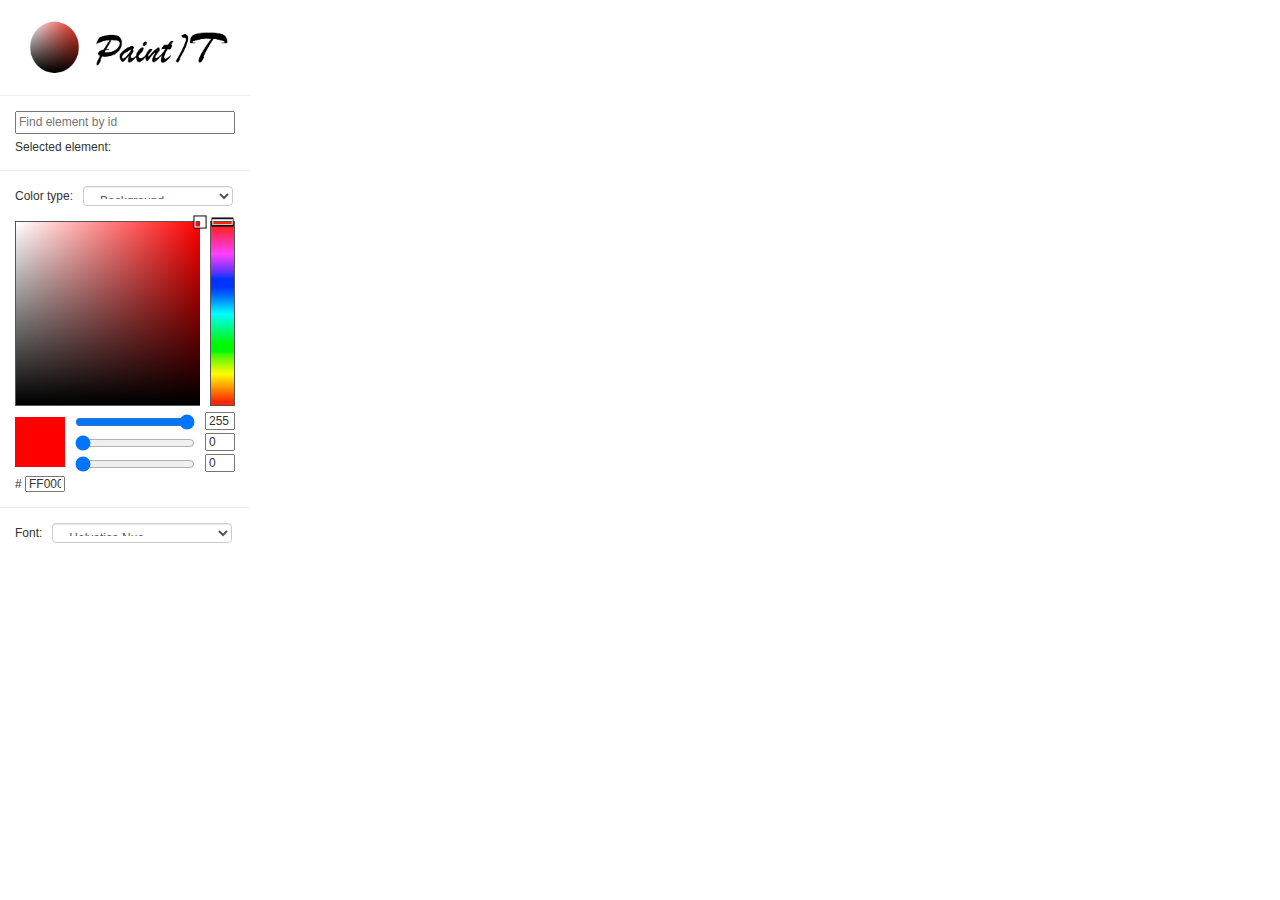
==== content/index.html @ ed67bf1e "Refactored" ====
<html>
  <head>
    <title>PaintIT</title>

    <script type="text/javascript" src="js/jquery-1.11.1.min.js"></script>
    <script type="text/javascript" src="js/bootstrap.min.js"></script>

    <link rel="stylesheet" type="text/css" href="css/bootstrap.min.css">
    <link rel="stylesheet" type="text/css" href="css/index.css">
  </head>
  <body class="notSelectable">
    <div id="content" class="PaintIT_ignore">
      <div id="logoWrapper">
        <div id="logo"></div>
      </div>
      <hr>
      <input id="searchTextField" class="typeahead PaintIT_ignore" type="text" placeholder="Find element by id">
      <div id="selectionDisplayWrapper" class="PaintIT_ignore">
        <p class="PaintIT_ignore">Selected element:</p><p id="selectedItemParagraph" class="PaintIT_ignore"></p>
      </div>
      <hr>
      <div id="canvasWrapper" class="PaintIT_ignore notSelectable">
        <div id="colorTypeWrapper">
          <p>Color type:</p>
          <select id="colorTypeSelector" class="form-control">
            <option>Background</option>
            <option>Foreground</option>
            <option>Border</option>
            <option>Box-shadow</option>
          </select>
        </div>
        <div id="canvasLeftBase" class="PaintIT_ignore notSelectable">
           <div id="canvasLeftGradient" class="PaintIT_ignore notSelectable">
            <div id="canvasLeftMarker" class="PaintIT_ignore notSelectable"></div>
          </div>
        </div>
        <div id="canvasRight" class="PaintIT_ignore notSelectable">
          <div id="canvasRightMarker" class="PaintIT_ignore notSelectable"></div>
        </div>
        <div id="currentColorWrapper" class="PaintIT_ignore notSelectable">
          <div id="currentColorDiv" class="PaintIT_ignore notSelectable"></div>
          <input id="sliderR" type="range"  min="0" max="255" value="255" class="PaintIT_ignore notSelectable slider" />
          <input id="textR" type="text" class="PaintIT_ignore notSelectable textbox" value="255" />
          <input id="sliderG" type="range"  min="0" max="255" value="0" class="PaintIT_ignore notSelectable slider" />
          <input id="textG" type="text" class="PaintIT_ignore notSelectable textbox" value="0" />
          <input id="sliderB" type="range"  min="0" max="255" value="0" class="PaintIT_ignore notSelectable slider" />
          <input id="textB" type="text" class="PaintIT_ignore notSelectable textbox" value="0" />
        </div>
        <div id="currentColorParagraphWrapper" class="PaintIT_ignore">
            <p class="PaintIT_ignore">#</p>
            <input type="text" class="PaintIT_ignore" id="currentColorHex" value="FF0000"/>
        </div>
      </div>
      <hr>
      <div id="fontTypeWrapper">
          <p>Font:</p>
          <select id="fontSelector" class="form-control">
            <option>Helvetica Nue</option>
            <option>Helvetica</option>
            <option>Arial</option>
            <option>Trebuchet MS</option>
          </select>
        </div>
    </div>
    <script type="text/javascript" src="../extension.js"></script>
    <script type="text/javascript" src="js/search.js"></script>
    <script type="text/javascript" src="js/canvasMarker.js"></script>
    <script type="text/javascript" src="js/color.js"></script>
    <script type="text/javascript" src="js/main.js"></script>
  </body>
</html>
---- content/css/index.css ----
hr {
	float: left;
	width: 250px;
	margin-left: -15px;
	border-top: 1px solid #EEEEEE;
	margin-top: 15px;
	margin-bottom: 15px;
}

.notSelectable {
	-webkit-touch-callout: none;
	-webkit-user-select: none;
	-khtml-user-select: none;
	-moz-user-select: none;
	-ms-user-select: none;
	user-select: none;
	cursor: default;
}

#content {
	width: 250px;
	padding: 15px;
}
#content h1 {
	margin-top: 0;
	margin-bottom: 20px;
	font-size: 22px;
}
#logoWrapper {
	float: left;
	width: 100%;
	height: 65px;
	background-size: 100% 100%;
	background-position: 0 0;
	background-repeat: no-repeat;
	background-image: url("../img/largeIcon.png");
}
#searchTextField {
	width: 100%;
	font-size: 12px;
}
#selectionDisplayWrapper {
	width: 100%;
	margin-top: 5px;
}
#selectionDisplayWrapper p {
	float: left;
	height: 16px;
	font-size: 12px;
	line-height: 16px;
	font-weight: normal;
	margin: 0;
}
#selectedItemParagraph {
	padding-left: 10px;
}
#colorTypeWrapper {
	width: 100%;
	float: left;
	margin-bottom: 15px;
}
#colorTypeWrapper p {
	float: left;
	height: 20px;
	font-size: 12px;
	line-height: 20px;
	font-weight: normal;
	margin: 0;
}
#colorTypeSelector {
	float: left;
	height: 20px;
	width: 150px;
	margin-left: 10px;
	font-size: 12px;
}
#canvasWrapper {
	width: 100%;
}
#canvasLeftBase {
	width: 185px;
	height: 185px;
	float: left;
	background: rgb(255,255,255); /* Old browsers */
	background: -moz-linear-gradient(left,  rgba(255,255,255,1) 0%, rgba(255,0,0,1) 100%); /* FF3.6+ */
	background: -webkit-gradient(linear, left top, right top, color-stop(0%,rgba(255,255,255,1)), color-stop(100%,rgba(255,0,0,1))); /* Chrome,Safari4+ */
	background: -webkit-linear-gradient(left,  rgba(255,255,255,1) 0%,rgba(255,0,0,1) 100%); /* Chrome10+,Safari5.1+ */
	background: -o-linear-gradient(left,  rgba(255,255,255,1) 0%,rgba(255,0,0,1) 100%); /* Opera 11.10+ */
	background: -ms-linear-gradient(left,  rgba(255,255,255,1) 0%,rgba(255,0,0,1) 100%); /* IE10+ */
	background: linear-gradient(to right,  rgba(255,255,255,1) 0%,rgba(255,0,0,1) 100%); /* W3C */
	filter: progid:DXImageTransform.Microsoft.gradient( startColorstr='#ffffff', endColorstr='#ff0000',GradientType=1 ); /* IE6-9 */
	box-sizing:border-box;
  	-moz-box-sizing:border-box;
  	-webkit-box-sizing:border-box;
  	border: 1px solid #555555;
  	border-right: none;
}
#canvasLeftGradient {
	width: 100%;
	height: 100%;
	float: left;
	background-size: 100% 100%;
	background-position: 0 0;
	background-repeat: no-repeat;
	background-image: url("../img/leftPicker.png");
}
#canvasRight {
	margin-left: 10px;
	width: 25px;
	height: 185px;
	float: left;
	background-size: 100% 100%;
	background-position: 0 0;
	background-repeat: no-repeat;
	background-image: url("../img/rightPicker.png");
	box-sizing:border-box;
  	-moz-box-sizing:border-box;
  	-webkit-box-sizing:border-box;
  	border: 1px solid #555555;
}
#canvasLeftMarker {
	width: 14px;
	height: 14px;
	float: left;
	position: relative;
	top: -7px;
	left: 177px;
	background-size: 100% 100%;
	background-position: 0 0;
	background-repeat: no-repeat;
	background-image: url("../img/leftMarker.png");
}
#canvasRightMarker {
	width: 100%;
	height: 10px;
	float: left;
	position: relative;
	top: -5px;
	background-size: 100% 100%;
	background-position: 0 0;
	background-repeat: no-repeat;
	background-image: url("../img/rightMarker.png");
}
#currentColorWrapper {
	float: left;
	width: 220px;
	margin-top: 5px;
}
#currentColorDiv {
	width: 50px;
	height: 50px;
	float: left;
	background-color: red;
	margin-top: 6px;
}
#currentColorWrapper .slider {
	float: left;
	width: 120px;
	margin-left: 10px;
	margin-top: 3px;
	margin-bottom: 2px;
}
#currentColorWrapper .textbox {
	float: left;
	width: 30px;
	margin-left: 10px;
	height: 18px;
	margin-top: 1px;
	margin-bottom: 1px;
	font-size: 12px;
}
#currentColorParagraphWrapper {
	width: 100%;
	float: left;
	margin-top: 2px;
}
#currentColorParagraphWrapper p {
	float: left;
	height: 16px;
	line-height: 16px;
	margin: 0;
	font-size: 12px;
	width: 10px;
}
#currentColorParagraphWrapper input {
	float: left;
	height: 16px;
	line-height: 16px;
	margin: 0;
	font-size: 12px;
	width: 40px;
}
#fontTypeWrapper {
	width: 100%;
	float: left;
	margin-bottom: 15px;
}
#fontTypeWrapper p {
	float: left;
	height: 20px;
	font-size: 12px;
	line-height: 20px;
	font-weight: normal;
	margin: 0;
}
#fontSelector {
	float: left;
	height: 20px;
	width: 180px;
	margin-left: 10px;
	font-size: 12px;
}
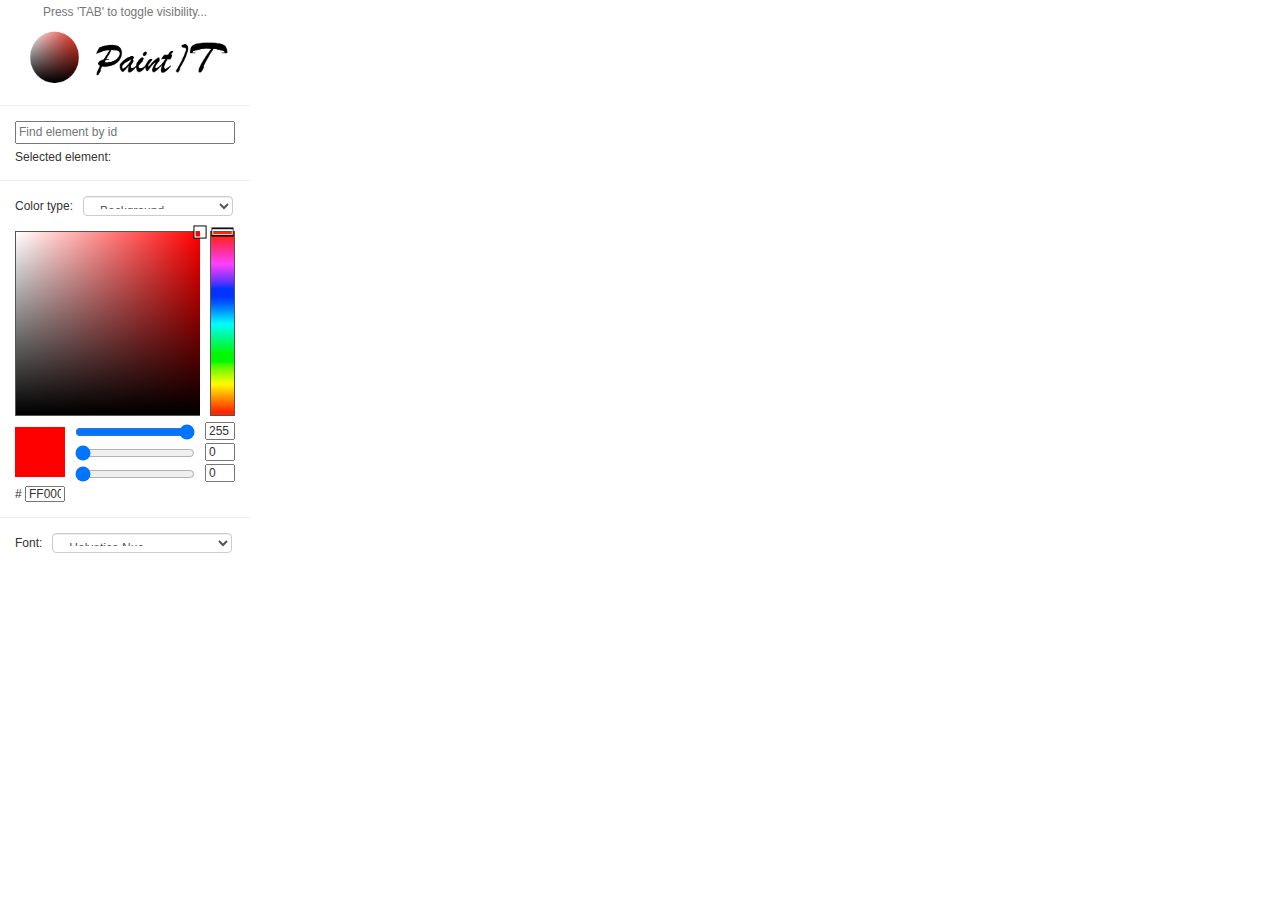
==== commit 81361294: "Safety commit during taking input in RGB-fields and moving markers based on color." ====
--- a/content/index.html
+++ b/content/index.html
@@ -10,49 +10,53 @@
   </head>
   <body class="notSelectable">
     <div id="content" class="PaintIT_ignore">
-      <div id="logoWrapper">
-        <div id="logo"></div>
+      <div id="minimizedWrapper">
+        <p>Press 'TAB' to toggle visibility...</p>
       </div>
-      <hr>
-      <input id="searchTextField" class="typeahead PaintIT_ignore" type="text" placeholder="Find element by id">
-      <div id="selectionDisplayWrapper" class="PaintIT_ignore">
-        <p class="PaintIT_ignore">Selected element:</p><p id="selectedItemParagraph" class="PaintIT_ignore"></p>
-      </div>
-      <hr>
-      <div id="canvasWrapper" class="PaintIT_ignore notSelectable">
-        <div id="colorTypeWrapper">
-          <p>Color type:</p>
-          <select id="colorTypeSelector" class="form-control">
-            <option>Background</option>
-            <option>Foreground</option>
-            <option>Border</option>
-            <option>Box-shadow</option>
-          </select>
+      <div id="mainWrapper">
+        <div id="logoWrapper">
+          <div id="logo"></div>
         </div>
-        <div id="canvasLeftBase" class="PaintIT_ignore notSelectable">
-           <div id="canvasLeftGradient" class="PaintIT_ignore notSelectable">
-            <div id="canvasLeftMarker" class="PaintIT_ignore notSelectable"></div>
+        <hr>
+        <input id="searchTextField" class="typeahead PaintIT_ignore" type="text" placeholder="Find element by id">
+        <div id="selectionDisplayWrapper" class="PaintIT_ignore">
+          <p class="PaintIT_ignore">Selected element:</p><p id="selectedItemParagraph" class="PaintIT_ignore"></p>
+        </div>
+        <hr>
+        <div id="canvasWrapper" class="PaintIT_ignore notSelectable">
+          <div id="colorTypeWrapper">
+            <p>Color type:</p>
+            <select id="colorTypeSelector" class="form-control">
+              <option>Background</option>
+              <option>Foreground</option>
+              <option>Border</option>
+              <option>Box-shadow</option>
+            </select>
+          </div>
+          <div id="canvasLeftBase" class="PaintIT_ignore notSelectable">
+             <div id="canvasLeftGradient" class="PaintIT_ignore notSelectable">
+              <div id="canvasLeftMarker" class="PaintIT_ignore notSelectable"></div>
+            </div>
+          </div>
+          <div id="canvasRight" class="PaintIT_ignore notSelectable">
+            <div id="canvasRightMarker" class="PaintIT_ignore notSelectable"></div>
+          </div>
+          <div id="currentColorWrapper" class="PaintIT_ignore notSelectable">
+            <div id="currentColorDiv" class="PaintIT_ignore notSelectable"></div>
+            <input id="sliderR" type="range"  min="0" max="255" value="255" class="PaintIT_ignore notSelectable slider" />
+            <input id="textR" type="text" class="PaintIT_ignore notSelectable textbox" value="255" />
+            <input id="sliderG" type="range"  min="0" max="255" value="0" class="PaintIT_ignore notSelectable slider" />
+            <input id="textG" type="text" class="PaintIT_ignore notSelectable textbox" value="0" />
+            <input id="sliderB" type="range"  min="0" max="255" value="0" class="PaintIT_ignore notSelectable slider" />
+            <input id="textB" type="text" class="PaintIT_ignore notSelectable textbox" value="0" />
+          </div>
+          <div id="currentColorParagraphWrapper" class="PaintIT_ignore">
+              <p class="PaintIT_ignore">#</p>
+              <input type="text" class="PaintIT_ignore" id="currentColorHex" value="FF0000"/>
           </div>
         </div>
-        <div id="canvasRight" class="PaintIT_ignore notSelectable">
-          <div id="canvasRightMarker" class="PaintIT_ignore notSelectable"></div>
-        </div>
-        <div id="currentColorWrapper" class="PaintIT_ignore notSelectable">
-          <div id="currentColorDiv" class="PaintIT_ignore notSelectable"></div>
-          <input id="sliderR" type="range"  min="0" max="255" value="255" class="PaintIT_ignore notSelectable slider" />
-          <input id="textR" type="text" class="PaintIT_ignore notSelectable textbox" value="255" />
-          <input id="sliderG" type="range"  min="0" max="255" value="0" class="PaintIT_ignore notSelectable slider" />
-          <input id="textG" type="text" class="PaintIT_ignore notSelectable textbox" value="0" />
-          <input id="sliderB" type="range"  min="0" max="255" value="0" class="PaintIT_ignore notSelectable slider" />
-          <input id="textB" type="text" class="PaintIT_ignore notSelectable textbox" value="0" />
-        </div>
-        <div id="currentColorParagraphWrapper" class="PaintIT_ignore">
-            <p class="PaintIT_ignore">#</p>
-            <input type="text" class="PaintIT_ignore" id="currentColorHex" value="FF0000"/>
-        </div>
-      </div>
-      <hr>
-      <div id="fontTypeWrapper">
+        <hr>
+        <div id="fontTypeWrapper">
           <p>Font:</p>
           <select id="fontSelector" class="form-control">
             <option>Helvetica Nue</option>
@@ -61,11 +65,13 @@
             <option>Trebuchet MS</option>
           </select>
         </div>
+      </div>
     </div>
     <script type="text/javascript" src="../extension.js"></script>
     <script type="text/javascript" src="js/search.js"></script>
     <script type="text/javascript" src="js/canvasMarker.js"></script>
     <script type="text/javascript" src="js/color.js"></script>
+    <script type="text/javascript" src="js/visibilityToggle.js"></script>
     <script type="text/javascript" src="js/main.js"></script>
   </body>
 </html>--- a/content/css/index.css
+++ b/content/css/index.css
@@ -18,13 +18,19 @@
 }
 
 #content {
-	width: 250px;
-	padding: 15px;
+	float: left;
+	width: 250px;
 }
 #content h1 {
 	margin-top: 0;
 	margin-bottom: 20px;
 	font-size: 22px;
+}
+#mainWrapper {
+	float: left;
+	width: 250px;
+	padding: 15px;
+	padding-top: 0;
 }
 #logoWrapper {
 	float: left;
@@ -209,4 +215,19 @@
 	width: 180px;
 	margin-left: 10px;
 	font-size: 12px;
+}
+#minimizedWrapper {
+	float: left;
+	width: 250px;
+	height: 25px;
+	text-align: center;
+}
+#minimizedWrapper p {
+	width: 100%;
+	float: left;
+	margin: 0;
+	height: 25px;
+	line-height: 25px;
+	font-size: 12px;
+	color: 777777;
 }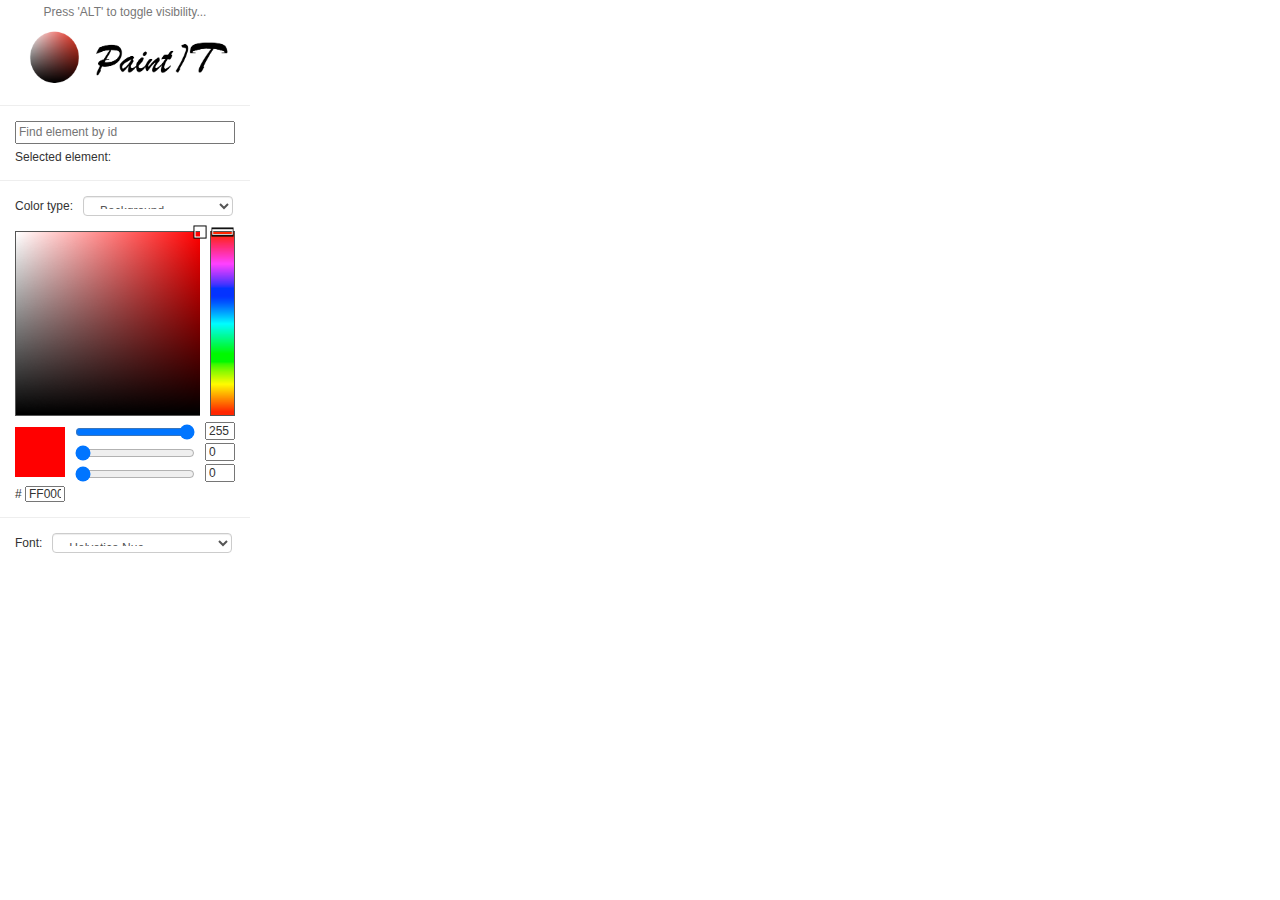
==== commit ca006937: "Soon finished with the reverse color picking (by giving rgb-values)." ====
--- a/content/index.html
+++ b/content/index.html
@@ -11,7 +11,7 @@
   <body class="notSelectable">
     <div id="content" class="PaintIT_ignore">
       <div id="minimizedWrapper">
-        <p>Press 'TAB' to toggle visibility...</p>
+        <p>Press 'ALT' to toggle visibility...</p>
       </div>
       <div id="mainWrapper">
         <div id="logoWrapper">
